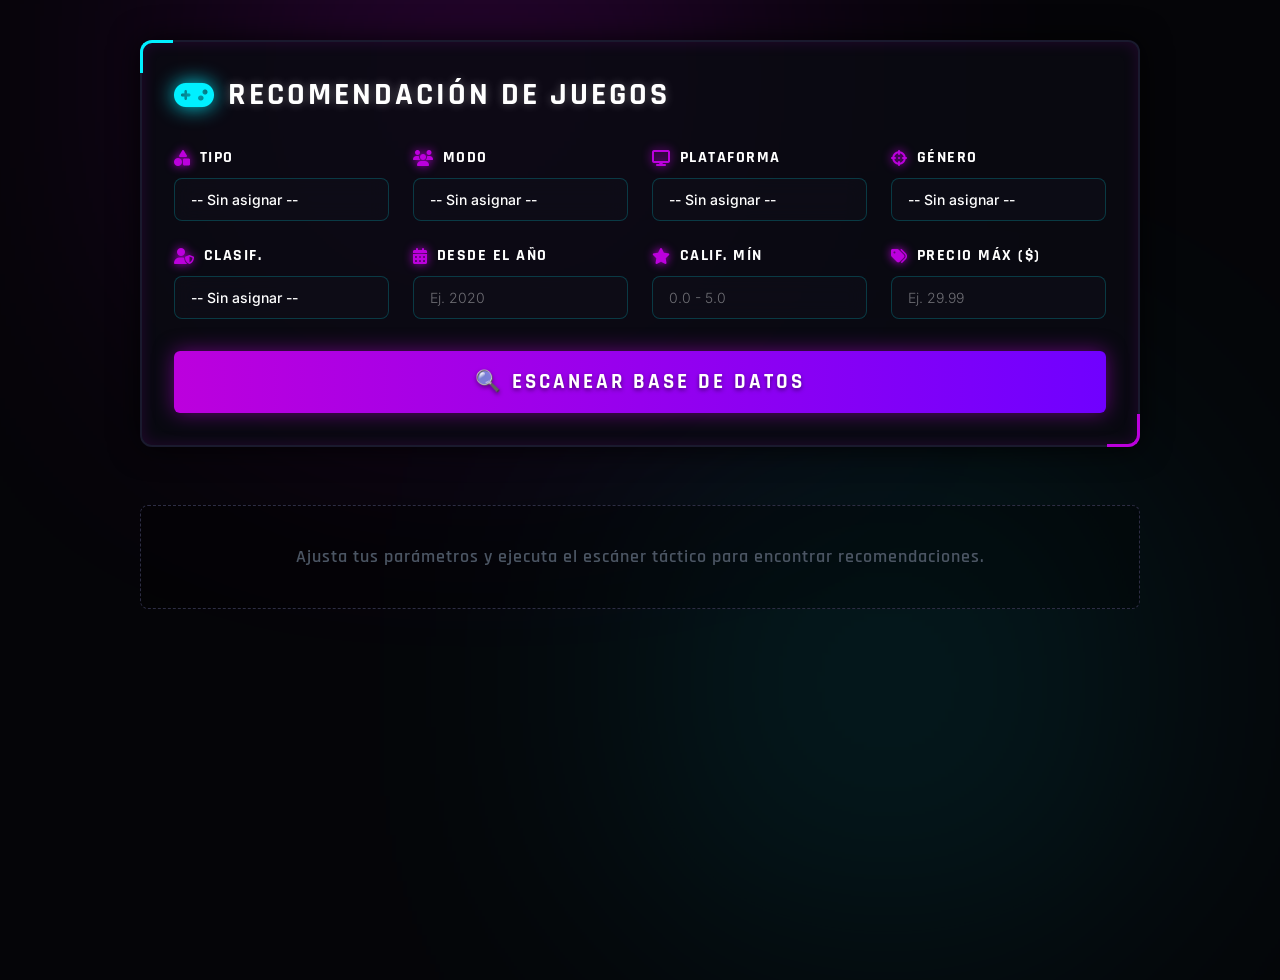
==== docs/index.html @ 14ea22c2 "Modificar una linea del codgo que generaba un error" ====
<!DOCTYPE html>
<html lang="es">
<head>
    <meta charset="UTF-8">
    <meta name="viewport" content="width=device-width, initial-scale=1.0">
    <title>NextGen | Recomendación de Juegos</title>
    <!-- Fuentes e Iconos Premium -->
    <link href="https://fonts.googleapis.com/css2?family=Rajdhani:wght=500;600;700&family=Inter:wght=300;400;500&display=swap" rel="stylesheet">
    <link rel="stylesheet" href="https://cdnjs.cloudflare.com/ajax/libs/font-awesome/6.4.0/css/all.min.css">
    <link rel="stylesheet" href="style.css">
</head>
<body>

    <!-- Fondo dinámico con luces neón difuminadas -->
    <div class="neon-bg-glow"></div>

    <main class="container">
        <!-- Tarjeta Premium con Efecto Glassmorphism -->
        <section class="filter-card-premium">
            <div class="card-header">
                <i class="fa-solid fa-gamepad header-icon"></i>
                <h2>RECOMENDACIÓN DE JUEGOS</h2>
            </div>
            
            <form id="filter-form">
                <div class="grid-filters">
                    
                    <!-- TIPO DE EXPERIENCIA -->
                    <div class="form-group">
                        <label for="tipo"><i class="fa-solid fa-shapes"></i> Tipo</label>
                        <select id="tipo" name="tipo">
                            <option value="">-- Sin asignar --</option>
                            <option value="accion">Acción</option>
                            <option value="aventura">Aventura</option>
                            <option value="estrategia">Estrategia</option>
                            <option value="rol">Rol (RPG)</option>
                            <option value="simulacion">Simulación</option>
                            <option value="deporte">Deportes / Carreras</option>
                        </select>
                    </div>

                    <!-- MODO DE JUEGO -->
                    <div class="form-group">
                        <label for="modo"><i class="fa-solid fa-users"></i> Modo</label>
                        <select id="modo" name="modo">
                            <option value="">-- Sin asignar --</option>
                            <option value="multijugador">Multijugador Online</option>
                            <option value="un_jugador">Un jugador (Story Mode)</option>
                            <option value="cooperativo">Cooperativo (Co-op)</option>
                            <option value="battle_royale">Battle Royale</option>
                        </select>
                    </div>

                    <!-- PLATAFORMA -->
                    <div class="form-group">
                        <label for="plataforma"><i class="fa-solid fa-display"></i> Plataforma</label>
                        <select id="plataforma" name="plataforma">
                            <option value="">-- Sin asignar --</option>
                            <option value="pc">PC (Steam / Epic)</option>
                            <option value="playstation">PlayStation 5 / PS4</option>
                            <option value="xbox">Xbox Series X|S / One</option>
                            <option value="nintendo">Nintendo Switch</option>
                            <option value="mobile">Mobile (Android / iOS)</option>
                        </select>
                    </div>

                    <!-- GÉNERO ESPECÍFICO -->
                    <div class="form-group">
                        <label for="genero"><i class="fa-solid fa-crosshairs"></i> Género</label>
                        <select id="genero" name="genero">
                            <option value="">-- Sin asignar --</option>
                            <option value="fps">FPS (Disparos en 1ª Persona)</option>
                            <option value="tps">TPS (Disparos en 3ª Persona)</option>
                            <option value="open_world">Mundo Abierto</option>
                            <option value="survival_horror">Survival Horror</option>
                            <option value="moba">MOBA</option>
                            <option value="soulslike">Soulslike</option>
                            <option value="indie">Indie</option>
                        </select>
                    </div>

                    <!-- CLASIFICACIÓN DE EDAD -->
                    <div class="form-group">
                        <label for="clasificacion"><i class="fa-solid fa-user-shield"></i> Clasif.</label>
                        <select id="clasificacion" name="clasificacion">
                            <option value="">-- Sin asignar --</option>
                            <option value="e">E (Para Todos)</option>
                            <option value="e10">E10+ (Mayores de 10)</option>
                            <option value="t">T (Adolescentes - Teen)</option>
                            <option value="m">M (Maduros - Mature 17+)</option>
                            <option value="ao">AO (Solo Adultos 18+)</option>
                        </select>
                    </div>

                    <!-- AÑO (CORREGIDO: El id ahora es 'anio' para que lo encuentre el JS) -->
                    <div class="form-group">
                        <label for="anio"><i class="fa-solid fa-calendar-days"></i> Desde el año</label>
                        <input type="number" id="anio" name="anio" min="1980" max="2026" placeholder="Ej. 2020">
                    </div>

                    <!-- CALIFICACIÓN MÍNIMA (CORREGIDO: El id ahora es 'calificacion_min' para que lo encuentre el JS) -->
                    <div class="form-group">
                        <label for="calificacion_min"><i class="fa-solid fa-star"></i> Calif. mín</label>
                        <input type="number" id="calificacion_min" name="calificacion_min" min="0" max="5" step="0.1" placeholder="0.0 - 5.0">
                    </div>

                    <!-- PRECIO MÁXIMO (CORREGIDO: El id ahora es 'precio' para que lo encuentre el JS) -->
                    <div class="form-group">
                        <label for="precio_max"><i class="fa-solid fa-tags"></i> Precio máx ($)</label>
                        <input type="number" id="precio" name="precio_max" min="0" step="0.01" placeholder="Ej. 29.99">
                    </div>
                </div>

                <button type="submit" class="btn-buscar-neon">
                    <span>🔍 ESCANEAR BASE DE DATOS</span>
                </button>
            </form>
        </section>

        <!-- Contenedor de Resultados -->
        <section id="juegos-container" class="juegos-grid">
            <p class="placeholder-text">Ajusta tus parámetros y ejecuta el escáner táctico para encontrar recomendaciones.</p>
        </section>
    </main>

    <script type="module" src="script.js"></script>
</body>
</html>
---- docs/style.css ----
:root {
    --bg-dark: #050508;          /* Fondo negro ultra profundo */
    --card-bg: rgba(10, 10, 18, 0.85); /* Tarjetas oscuras ciberbéticas */
    --cyber-purple: #bc00dd;     /* Morado neón reactivo */
    --cyber-cyan: #00f0ff;       /* Cian eléctrico fosforescente */
    --cyber-pink: #ff0055;       /* Rosa de advertencia */
    --text-main: #ffffff;
    --text-neon: #00f0ff;
    --border-glow: rgba(0, 240, 255, 0.2);
}

body {
    margin: 0;
    font-family: 'Rajdhani', 'Inter', sans-serif;
    background-color: var(--bg-dark);
    color: var(--text-main);
    display: flex;
    justify-content: center;
    min-height: 100vh;
    padding: 40px 20px;
    overflow-x: hidden;
    position: relative;
}

/* Luces Neón de Fondo (Auroras gamer) */
body::before {
    content: '';
    position: absolute;
    top: -15%;
    left: 20%;
    width: 450px;
    height: 450px;
    background: var(--cyber-purple);
    filter: blur(150px);
    opacity: 0.25;
    z-index: -1;
    pointer-events: none;
}

body::after {
    content: '';
    position: absolute;
    bottom: 10%;
    right: 15%;
    width: 400px;
    height: 400px;
    background: var(--cyber-cyan);
    filter: blur(150px);
    opacity: 0.15;
    z-index: -1;
    pointer-events: none;
}

.container {
    width: 100%;
    max-width: 1000px;
}

/* Panel Premium con Borde de Neón Energizado */
.filter-card-premium {
    background: var(--card-bg);
    border: 2px solid #1a1a2e;
    border-radius: 12px;
    padding: 32px;
    margin-bottom: 40px;
    box-shadow: 0 0 30px rgba(0, 0, 0, 0.8), 
                inset 0 0 15px rgba(188, 0, 221, 0.15);
    position: relative;
}

/* Esquinas iluminadas futuristas */
.filter-card-premium::before {
    content: '';
    position: absolute;
    top: -2px;
    left: -2px;
    width: 30px;
    height: 30px;
    border-top: 3px solid var(--cyber-cyan);
    border-left: 3px solid var(--cyber-cyan);
    border-top-left-radius: 12px;
}

.filter-card-premium::after {
    content: '';
    position: absolute;
    bottom: -2px;
    right: -2px;
    width: 30px;
    height: 30px;
    border-bottom: 3px solid var(--cyber-purple);
    border-right: 3px solid var(--cyber-purple);
    border-bottom-right-radius: 12px;
}

/* Título Gamer con Glow */
.card-header {
    display: flex;
    align-items: center;
    gap: 14px;
    margin-bottom: 32px;
}

.header-icon {
    font-size: 2rem;
    color: var(--cyber-cyan);
    filter: drop-shadow(0 0 10px var(--cyber-cyan));
}

.card-header h2 {
    font-family: 'Rajdhani', sans-serif;
    font-weight: 700;
    font-size: 2rem;
    letter-spacing: 3px;
    margin: 0;
    color: #fff;
    text-shadow: 0 0 10px rgba(255, 255, 255, 0.3);
}

/* Estructura de Filtros */
.grid-filters {
    display: grid;
    grid-template-columns: repeat(auto-fit, minmax(200px, 1fr));
    gap: 24px;
    margin-bottom: 32px;
}

.form-group {
    display: flex;
    flex-direction: column;
    gap: 10px;
}

.form-group label {
    font-family: 'Rajdhani', sans-serif;
    font-size: 1rem;
    font-weight: 700;
    color: #fff;
    text-transform: uppercase;
    letter-spacing: 1.5px;
    display: flex;
    align-items: center;
    gap: 8px;
}

/* Iconos de los labels en morado eléctrico */
.form-group label i {
    color: var(--cyber-purple);
    filter: drop-shadow(0 0 5px var(--cyber-purple));
    font-size: 1rem;
}

/* Selectores Estilo HUD Futurista */
.form-group select {
    background-color: #0d0d14;
    color: #e2e8f0;
    border: 1px solid #2d2d44;
    padding: 14px 16px;
    border-radius: 6px;
    font-size: 1rem;
    font-weight: 500;
    cursor: pointer;
    outline: none;
    transition: all 0.25s ease;
    appearance: none;
    background-image: url("data:image/svg+xml,%3Csvg xmlns='http://www.w3.org/2000/svg' fill='none' viewBox='0 0 24 24' stroke='%2300f0ff'%3E%3Cpath stroke-linecap='round' stroke-linejoin='round' stroke-width='2' d='M19 9l-7 7-7-7'/%3E%3C/svg%3E");
    background-repeat: no-repeat;
    background-position: right 14px center;
    background-size: 16px;
}

.form-group select:hover {
    border-color: var(--cyber-purple);
    box-shadow: 0 0 10px rgba(18c, 0, 2dd, 0.2);
    background-color: #12121f;
}

.form-group select:focus {
    border-color: var(--cyber-cyan);
    box-shadow: 0 0 15px rgba(0, 240, 255, 0.4);
    color: #fff;
}

/* Botón con Hiper-Glow Reactivo */
.btn-buscar-neon {
    width: 100%;
    background: linear-gradient(90deg, var(--cyber-purple) 0%, #7000ff 50%, var(--cyber-cyan) 100%);
    background-size: 200% auto;
    color: white;
    border: none;
    padding: 18px;
    font-family: 'Rajdhani', sans-serif;
    font-size: 1.3rem;
    font-weight: 700;
    letter-spacing: 3px;
    border-radius: 6px;
    cursor: pointer;
    transition: all 0.3s ease;
    box-shadow: 0 0 20px rgba(188, 0, 221, 0.5);
    text-shadow: 0 2px 4px rgba(0,0,0,0.5);
}

.btn-buscar-neon:hover {
    background-position: right center;
    box-shadow: 0 0 35px var(--cyber-cyan);
    transform: scale(1.01);
}

/* Pantalla de carga / Placeholders */
.placeholder-text {
    grid-column: 1 / -1;
    text-align: center;
    color: #4b5563;
    font-family: 'Rajdhani', sans-serif;
    font-size: 1.1rem;
    font-weight: 600;
    letter-spacing: 1px;
    border: 1px dashed #2d2d44;
    padding: 40px;
    border-radius: 8px;
    background: rgba(0, 0, 0, 0.3);
}

.placeholder-text i {
    color: var(--cyber-cyan);
    margin-right: 8px;
}

/* Tarjetas de Resultados Estilo Computador de Nave */
.juegos-grid {
    display: grid;
    grid-template-columns: repeat(auto-fit, minmax(300px, 1fr));
    gap: 28px;
}

.juego-card {
    background: #09090f;
    border: 1px solid #1f1f33;
    border-radius: 10px;
    overflow: hidden;
    display: flex;
    flex-direction: column;
    transition: all 0.3s cubic-bezier(0.25, 0.8, 0.25, 1);
}

.juego-card:hover {
    transform: translateY(-5px);
    border-color: var(--cyber-cyan);
    box-shadow: 0 10px 25px rgba(0, 240, 255, 0.25);
}

.juego-card img {
    width: 100%;
    height: 190px;
    object-fit: cover;
    border-bottom: 2px solid #1f1f33;
    filter: grayscale(10%);
    transition: filter 0.3s, transform 0.3s;
}

.juego-card:hover img {
    filter: grayscale(0%);
    transform: scale(1.02);
}

.juego-card-content {
    padding: 22px;
    display: flex;
    flex-direction: column;
    flex-grow: 1;
}

.juego-card h3 {
    margin: 0 0 14px 0;
    font-family: 'Rajdhani', sans-serif;
    font-size: 1.5rem;
    font-weight: 700;
    letter-spacing: 1px;
    color: #fff;
}

.tags {
    display: flex;
    gap: 8px;
    flex-wrap: wrap;
    margin-bottom: 16px;
}

.tag {
    background: rgba(0, 240, 255, 0.05);
    border: 1px solid rgba(0, 240, 255, 0.2);
    padding: 4px 10px;
    border-radius: 4px;
    font-size: 0.75rem;
    font-weight: 600;
    color: var(--cyber-cyan);
    letter-spacing: 0.5px;
}

.juego-card p {
    font-size: 0.9rem;
    color: #94a3b8;
    margin: 0 0 20px 0;
    line-height: 1.6;
    flex-grow: 1;
}

/* Footer de la tarjeta */
.juego-footer {
    display: flex;
    justify-content: space-between;
    align-items: center;
    border-top: 1px solid #1f1f33;
    padding-top: 18px;
}

.calificacion {
    color: #ffb703;
    font-weight: 700;
    font-size: 1rem;
    display: flex;
    align-items: center;
    gap: 6px;
    text-shadow: 0 0 8px rgba(255, 183, 3, 0.4);
}

.precio {
    background: rgba(188, 0, 221, 0.1);
    border: 1px solid var(--cyber-purple);
    color: #f472b6;
    padding: 4px 12px;
    border-radius: 4px;
    font-weight: 700;
    font-size: 0.8rem;
    letter-spacing: 1px;
}

/* Botón Adquirir Estilo Sci-Fi */
.btn-link {
    text-decoration: none;
    color: #fff;
    font-family: 'Rajdhani', sans-serif;
    font-size: 0.9rem;
    font-weight: 700;
    letter-spacing: 1px;
    background: transparent;
    border: 1px solid var(--cyber-cyan);
    padding: 6px 14px;
    border-radius: 4px;
    transition: all 0.2s ease;
    box-shadow: inset 0 0 4px rgba(0, 240, 255, 0.2);
}

.btn-link:hover {
    background: var(--cyber-cyan);
    color: var(--bg-dark);
    box-shadow: 0 0 15px var(--cyber-cyan);
}

.form-group select,
.form-group input[type="number"] {
    width: 100%;
    padding: 12px 16px;
    background: rgba(15, 15, 25, 0.6); /* Fondo oscuro semitransparente */
    border: 1px solid rgba(0, 242, 254, 0.2); /* Borde con sutil neón cian */
    border-radius: 8px;
    color: #ffffff; /* Texto blanco brillante */
    font-family: 'Inter', sans-serif;
    font-size: 14px;
    transition: all 0.3s ease;
    box-sizing: border-box;
    outline: none;
    backdrop-filter: blur(10px); /* Efecto Glassmorphism */
    -webkit-backdrop-filter: blur(10px);
}

/* Efecto de enfoque (Focus) cuando el usuario va a escribir */
.form-group input[type="number"]:focus,
.form-group select:focus {
    background: rgba(20, 20, 35, 0.8);
    border-color: #00f2fe; /* El borde se ilumina en neón cian activo */
    box-shadow: 0 0 15px rgba(0, 242, 254, 0.4); /* Resplandor neón */
}

/* Estilo para el texto de sugerencia (Placeholder) */
.form-group input[type="number"]::placeholder {
    color: rgba(255, 255, 255, 0.4); /* Blanco atenuado futurista */
    font-weight: 300;
}

/* Ocultar las flechas nativas en navegadores basados en Webkit (Chrome, Safari, Edge) */
.form-group input[type="number"]::-webkit-inner-spin-button,
.form-group input[type="number"]::-webkit-outer-spin-button {
    -webkit-appearance: none;
    margin: 0;
}

/* Ocultar las flechas y aplicar compatibilidad estándar (Firefox y otros) */
.form-group input[type="number"] {
    -moz-appearance: textfield; 
    appearance: textfield; /* Corrección para la advertencia de VS Code */
}
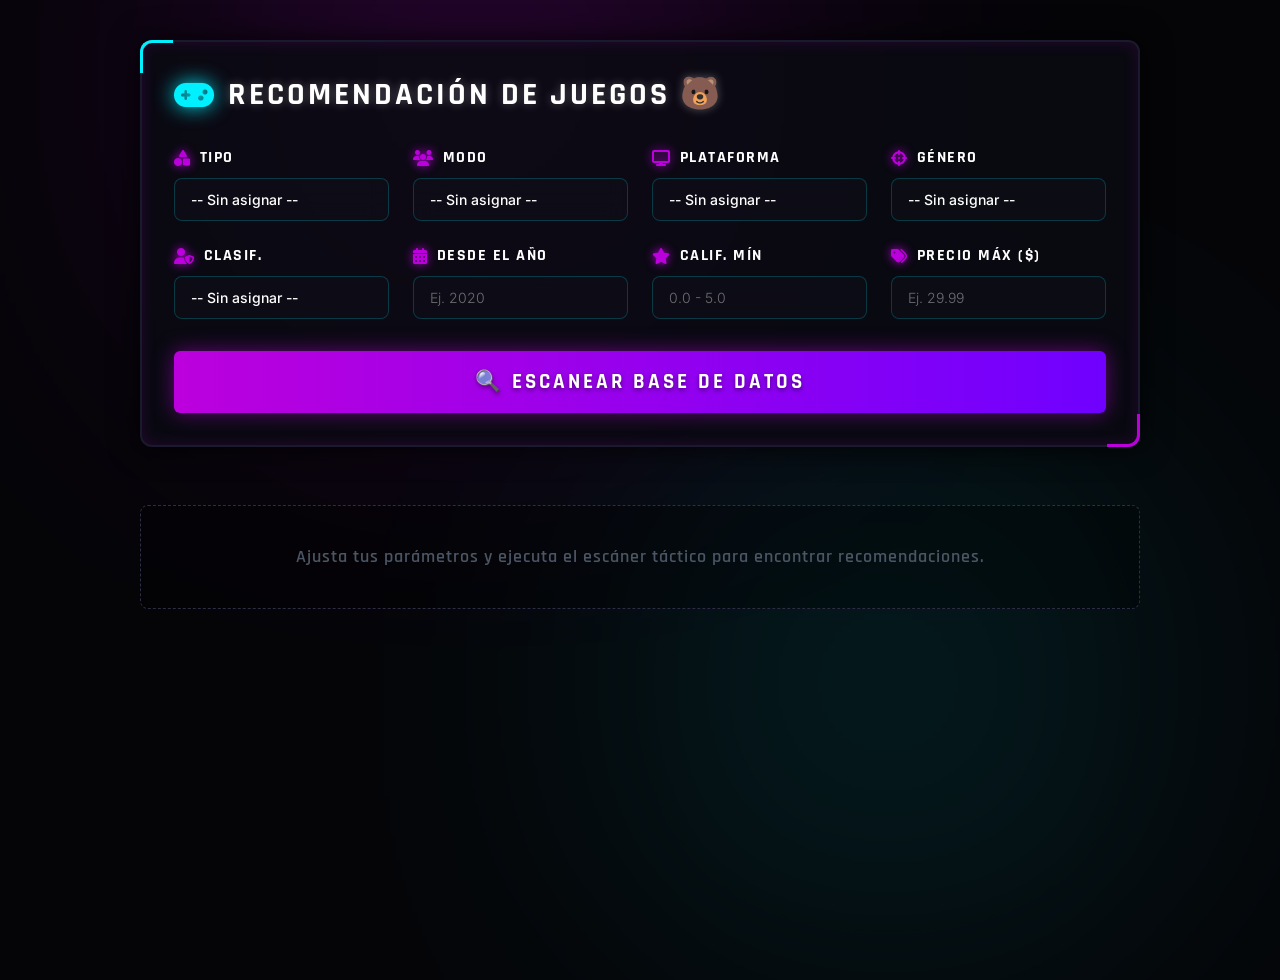
==== commit 85f49cbd: "Agregar juegos en .json y modiicar el index.html" ====
--- a/docs/index.html
+++ b/docs/index.html
@@ -19,7 +19,7 @@
         <section class="filter-card-premium">
             <div class="card-header">
                 <i class="fa-solid fa-gamepad header-icon"></i>
-                <h2>RECOMENDACIÓN DE JUEGOS</h2>
+                <h2>RECOMENDACIÓN DE JUEGOS  🐻</h2>
             </div>
             
             <form id="filter-form">
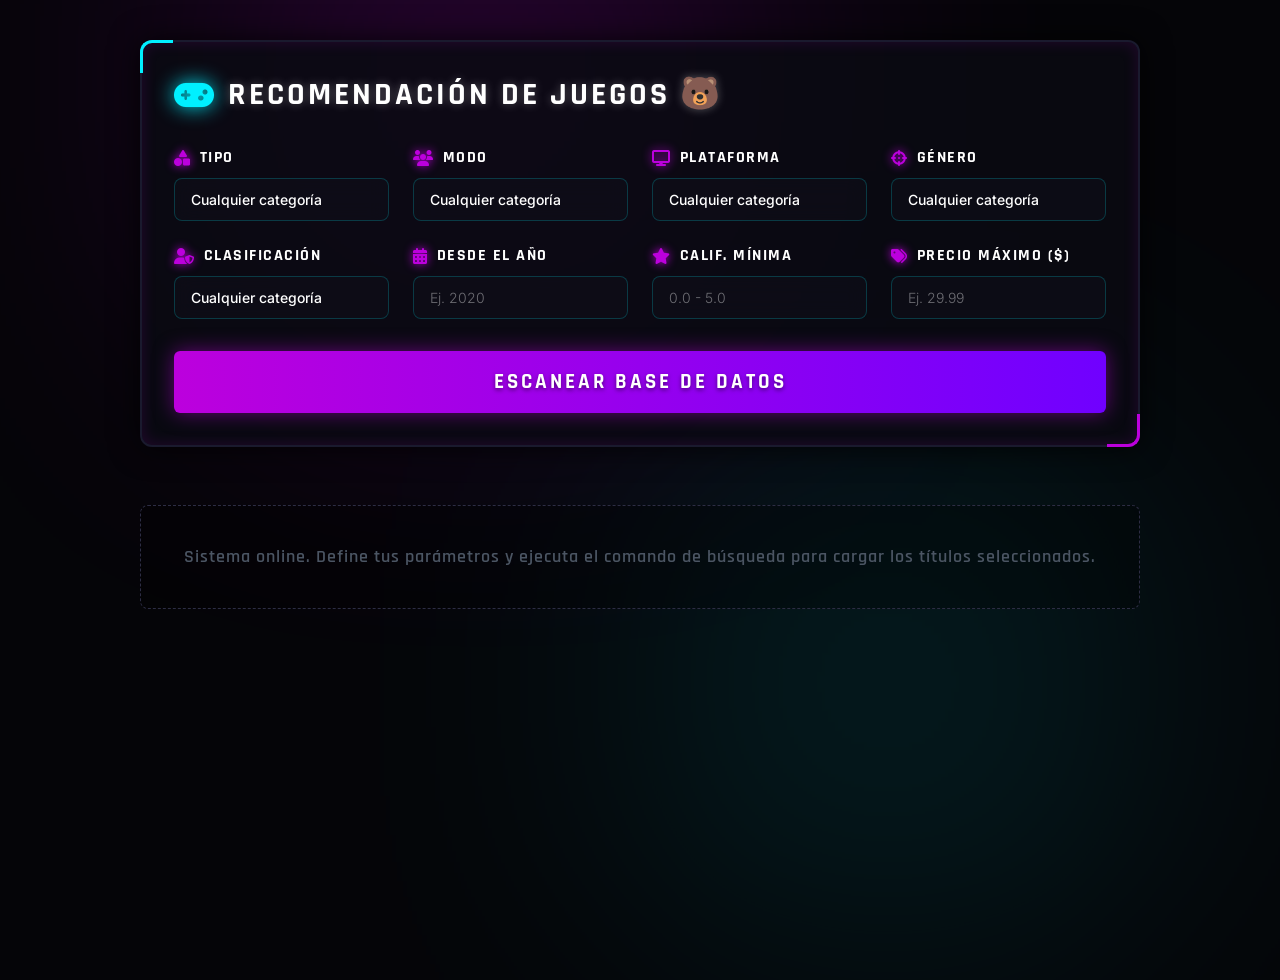
==== commit 46129608: "Modificar texto del index.html para mejor diseño" ====
--- a/docs/index.html
+++ b/docs/index.html
@@ -29,7 +29,7 @@
                     <div class="form-group">
                         <label for="tipo"><i class="fa-solid fa-shapes"></i> Tipo</label>
                         <select id="tipo" name="tipo">
-                            <option value="">-- Sin asignar --</option>
+                            <option value="">Cualquier categoría</option>
                             <option value="accion">Acción</option>
                             <option value="aventura">Aventura</option>
                             <option value="estrategia">Estrategia</option>
@@ -43,7 +43,7 @@
                     <div class="form-group">
                         <label for="modo"><i class="fa-solid fa-users"></i> Modo</label>
                         <select id="modo" name="modo">
-                            <option value="">-- Sin asignar --</option>
+                            <option value="">Cualquier categoría</option>
                             <option value="multijugador">Multijugador Online</option>
                             <option value="un_jugador">Un jugador (Story Mode)</option>
                             <option value="cooperativo">Cooperativo (Co-op)</option>
@@ -55,7 +55,7 @@
                     <div class="form-group">
                         <label for="plataforma"><i class="fa-solid fa-display"></i> Plataforma</label>
                         <select id="plataforma" name="plataforma">
-                            <option value="">-- Sin asignar --</option>
+                            <option value="">Cualquier categoría</option>
                             <option value="pc">PC (Steam / Epic)</option>
                             <option value="playstation">PlayStation 5 / PS4</option>
                             <option value="xbox">Xbox Series X|S / One</option>
@@ -68,7 +68,7 @@
                     <div class="form-group">
                         <label for="genero"><i class="fa-solid fa-crosshairs"></i> Género</label>
                         <select id="genero" name="genero">
-                            <option value="">-- Sin asignar --</option>
+                            <option value="">Cualquier categoría</option>
                             <option value="fps">FPS (Disparos en 1ª Persona)</option>
                             <option value="tps">TPS (Disparos en 3ª Persona)</option>
                             <option value="open_world">Mundo Abierto</option>
@@ -81,9 +81,9 @@
 
                     <!-- CLASIFICACIÓN DE EDAD -->
                     <div class="form-group">
-                        <label for="clasificacion"><i class="fa-solid fa-user-shield"></i> Clasif.</label>
+                        <label for="clasificacion"><i class="fa-solid fa-user-shield"></i> Clasificación</label>
                         <select id="clasificacion" name="clasificacion">
-                            <option value="">-- Sin asignar --</option>
+                            <option value="">Cualquier categoría</option>
                             <option value="e">E (Para Todos)</option>
                             <option value="e10">E10+ (Mayores de 10)</option>
                             <option value="t">T (Adolescentes - Teen)</option>
@@ -100,26 +100,26 @@
 
                     <!-- CALIFICACIÓN MÍNIMA (CORREGIDO: El id ahora es 'calificacion_min' para que lo encuentre el JS) -->
                     <div class="form-group">
-                        <label for="calificacion_min"><i class="fa-solid fa-star"></i> Calif. mín</label>
+                        <label for="calificacion_min"><i class="fa-solid fa-star"></i> Calif. mínima</label>
                         <input type="number" id="calificacion_min" name="calificacion_min" min="0" max="5" step="0.1" placeholder="0.0 - 5.0">
                     </div>
 
                     <!-- PRECIO MÁXIMO (CORREGIDO: El id ahora es 'precio' para que lo encuentre el JS) -->
                     <div class="form-group">
-                        <label for="precio_max"><i class="fa-solid fa-tags"></i> Precio máx ($)</label>
+                        <label for="precio_max"><i class="fa-solid fa-tags"></i> Precio máximo ($)</label>
                         <input type="number" id="precio" name="precio_max" min="0" step="0.01" placeholder="Ej. 29.99">
                     </div>
                 </div>
 
                 <button type="submit" class="btn-buscar-neon">
-                    <span>🔍 ESCANEAR BASE DE DATOS</span>
+                    <span>ESCANEAR BASE DE DATOS</span>
                 </button>
             </form>
         </section>
 
         <!-- Contenedor de Resultados -->
         <section id="juegos-container" class="juegos-grid">
-            <p class="placeholder-text">Ajusta tus parámetros y ejecuta el escáner táctico para encontrar recomendaciones.</p>
+            <p class="placeholder-text">Sistema online. Define tus parámetros y ejecuta el comando de búsqueda para cargar los títulos seleccionados.</p>
         </section>
     </main>
 
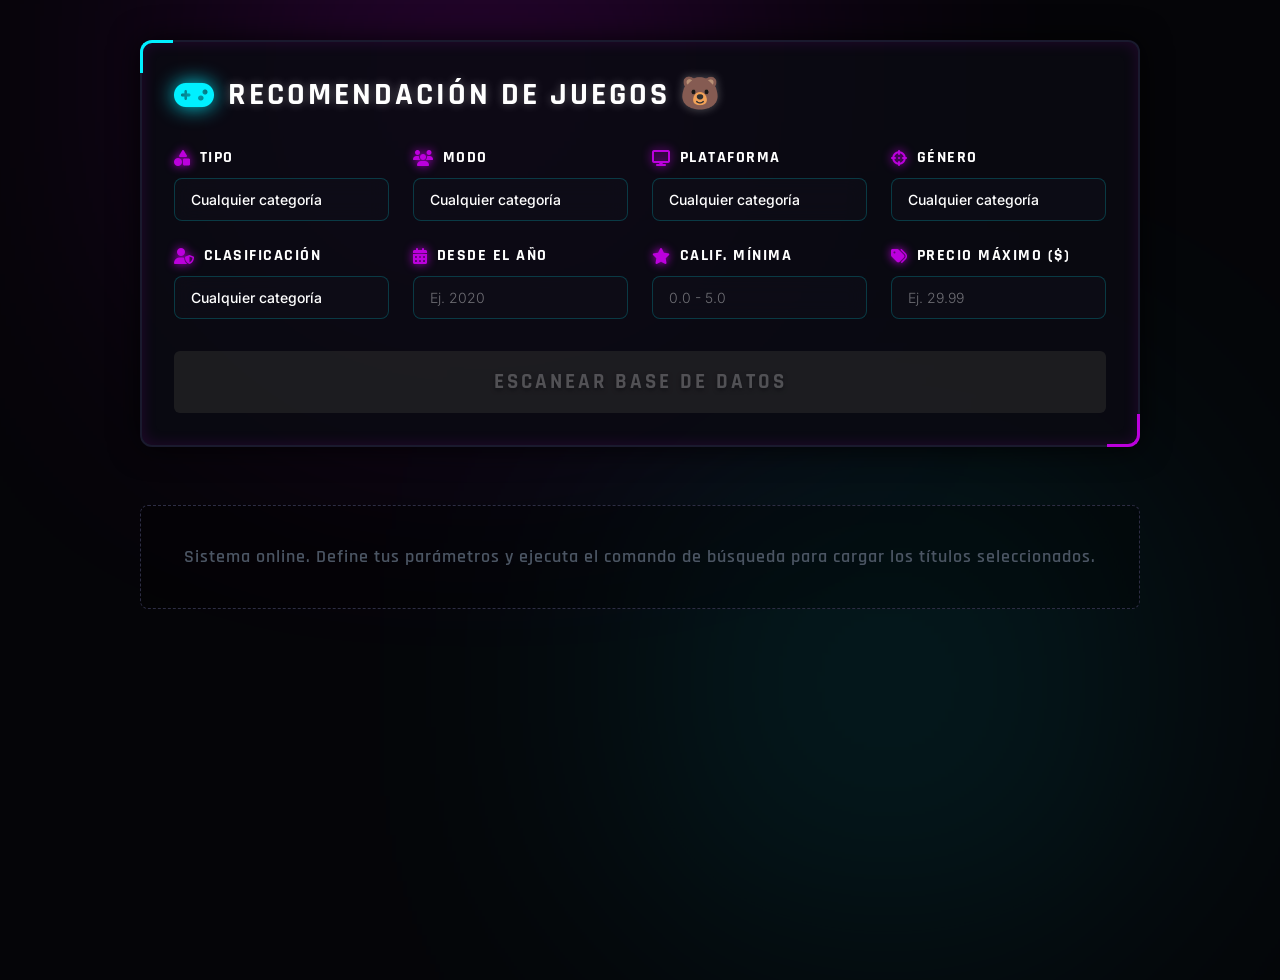
==== commit 0678045e: "Modificar la monografia y cambiar el diseño y la interaccion de la web osito" ====
--- a/docs/index.html
+++ b/docs/index.html
@@ -111,9 +111,13 @@
                     </div>
                 </div>
 
-                <button type="submit" class="btn-buscar-neon">
-                    <span>ESCANEAR BASE DE DATOS</span>
-                </button>
+                <button
+                    type="submit"
+                    id="btnBuscar"
+                    class="btn-buscar-neon"
+                    disabled>
+                <span>ESCANEAR BASE DE DATOS</span>
+            </button>
             </form>
         </section>
 
--- a/docs/style.css
+++ b/docs/style.css
@@ -399,4 +399,39 @@
 .form-group input[type="number"] {
     -moz-appearance: textfield; 
     appearance: textfield; /* Corrección para la advertencia de VS Code */
+}
+
+/*=========================================
+BOTÓN DESACTIVADO
+=========================================*/
+
+.btn-buscar-neon:disabled{
+
+    background: #2b2b35;
+
+    color: #8d8d8d;
+
+    cursor: not-allowed;
+
+    opacity: .55;
+
+    box-shadow: none;
+
+    filter: grayscale(100%);
+
+    transform: none;
+
+    pointer-events: none;
+
+    transition: .3s;
+}
+
+.btn-buscar-neon:disabled:hover{
+
+    background:#2b2b35;
+
+    box-shadow:none;
+
+    transform:none;
+
 }
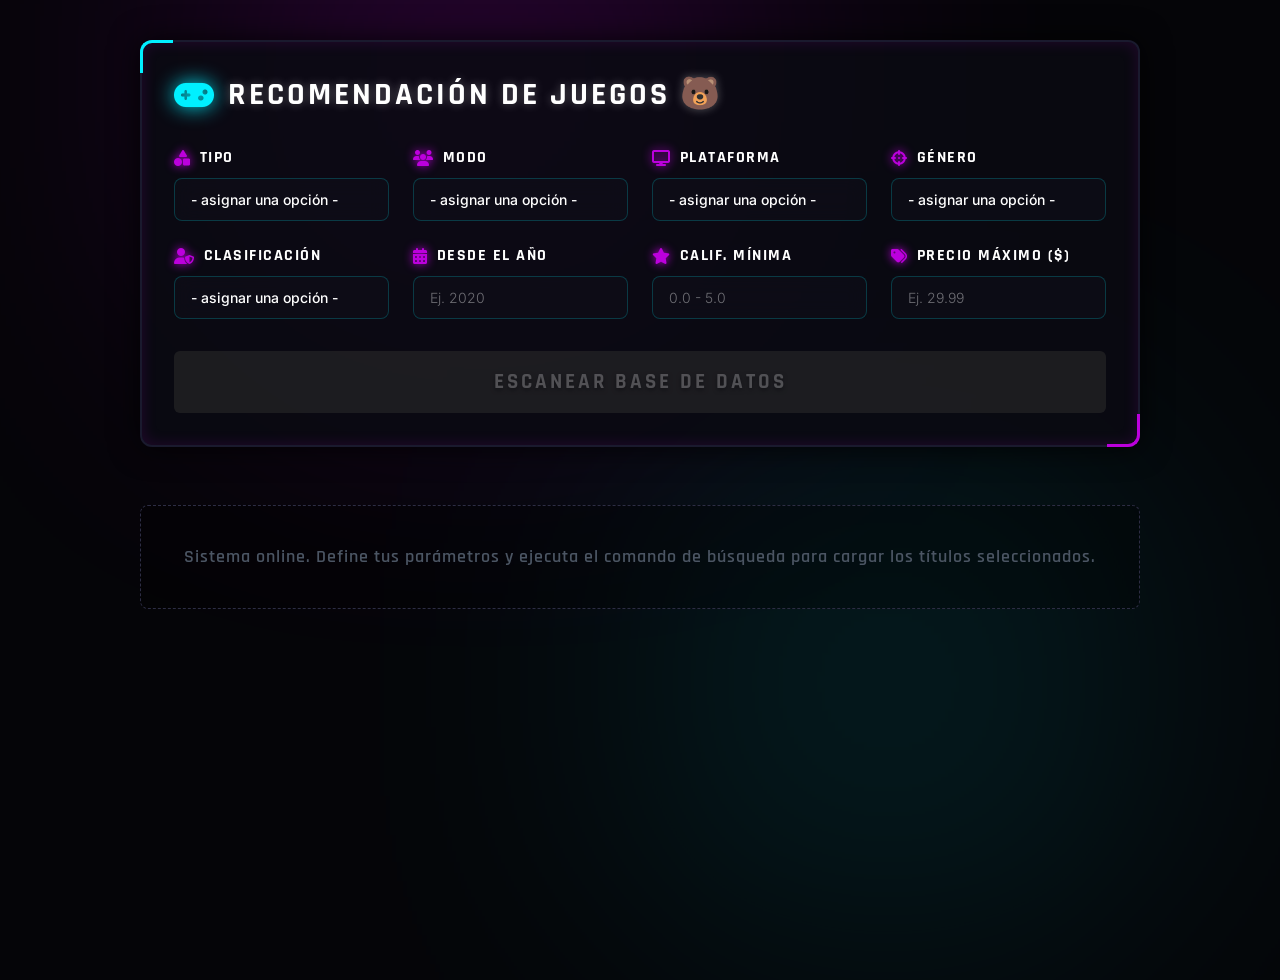
==== commit 1cb36bfd: "Cambiar la asignacion de filtros en la web" ====
--- a/docs/index.html
+++ b/docs/index.html
@@ -29,7 +29,7 @@
                     <div class="form-group">
                         <label for="tipo"><i class="fa-solid fa-shapes"></i> Tipo</label>
                         <select id="tipo" name="tipo">
-                            <option value="">Cualquier categoría</option>
+                            <option value="">- asignar una opción -</option>
                             <option value="accion">Acción</option>
                             <option value="aventura">Aventura</option>
                             <option value="estrategia">Estrategia</option>
@@ -43,7 +43,7 @@
                     <div class="form-group">
                         <label for="modo"><i class="fa-solid fa-users"></i> Modo</label>
                         <select id="modo" name="modo">
-                            <option value="">Cualquier categoría</option>
+                            <option value="">- asignar una opción -</option>
                             <option value="multijugador">Multijugador Online</option>
                             <option value="un_jugador">Un jugador (Story Mode)</option>
                             <option value="cooperativo">Cooperativo (Co-op)</option>
@@ -55,7 +55,7 @@
                     <div class="form-group">
                         <label for="plataforma"><i class="fa-solid fa-display"></i> Plataforma</label>
                         <select id="plataforma" name="plataforma">
-                            <option value="">Cualquier categoría</option>
+                            <option value="">- asignar una opción -</option>
                             <option value="pc">PC (Steam / Epic)</option>
                             <option value="playstation">PlayStation 5 / PS4</option>
                             <option value="xbox">Xbox Series X|S / One</option>
@@ -68,7 +68,7 @@
                     <div class="form-group">
                         <label for="genero"><i class="fa-solid fa-crosshairs"></i> Género</label>
                         <select id="genero" name="genero">
-                            <option value="">Cualquier categoría</option>
+                            <option value="">- asignar una opción -</option>
                             <option value="fps">FPS (Disparos en 1ª Persona)</option>
                             <option value="tps">TPS (Disparos en 3ª Persona)</option>
                             <option value="open_world">Mundo Abierto</option>
@@ -83,7 +83,7 @@
                     <div class="form-group">
                         <label for="clasificacion"><i class="fa-solid fa-user-shield"></i> Clasificación</label>
                         <select id="clasificacion" name="clasificacion">
-                            <option value="">Cualquier categoría</option>
+                            <option value="">- asignar una opción -</option>
                             <option value="e">E (Para Todos)</option>
                             <option value="e10">E10+ (Mayores de 10)</option>
                             <option value="t">T (Adolescentes - Teen)</option>
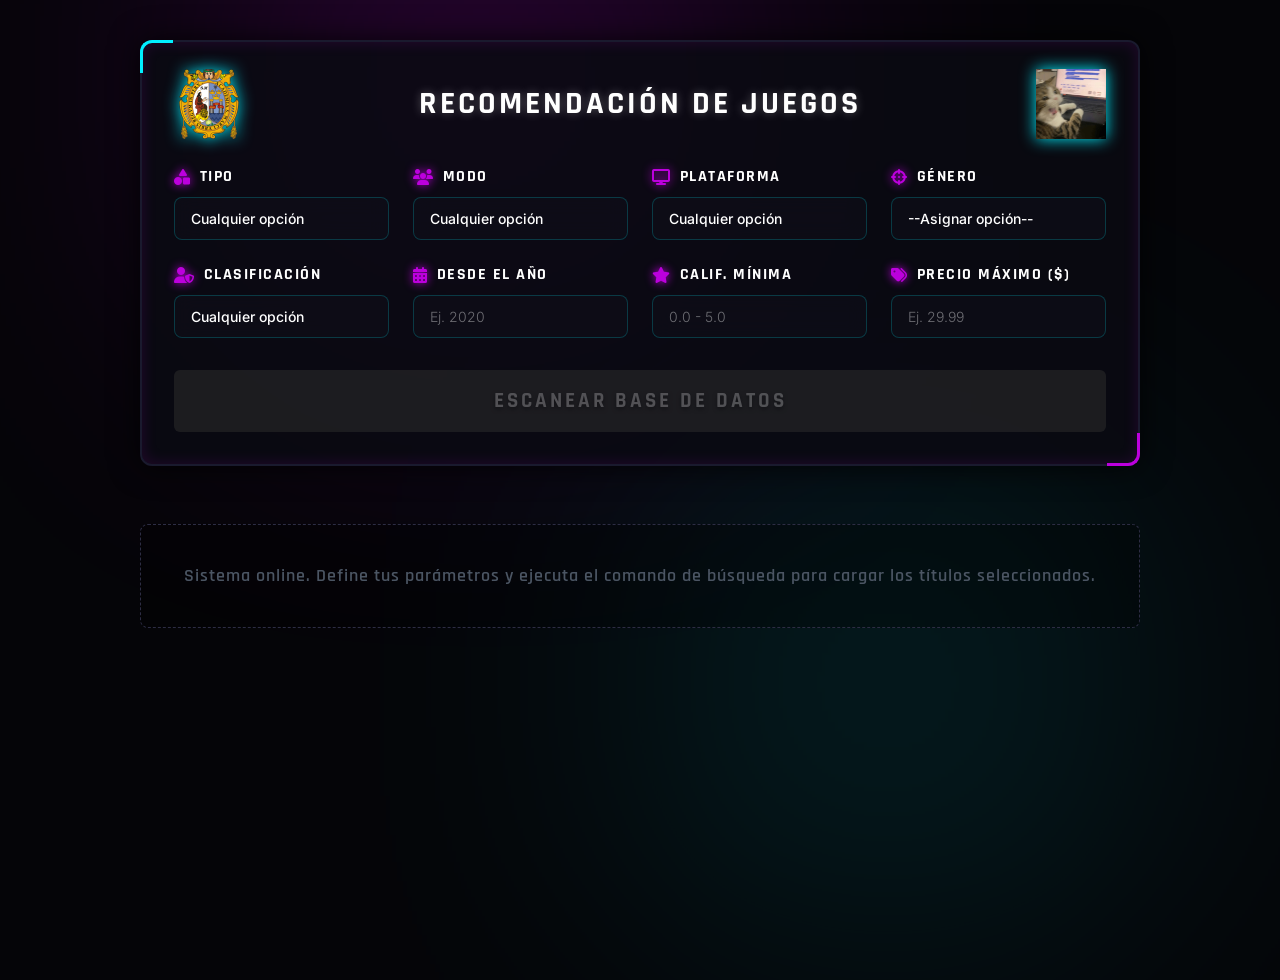
==== commit a43a3fd8: "Hacer cambios para poner 2 imagenes a la web" ====
--- a/docs/index.html
+++ b/docs/index.html
@@ -17,9 +17,15 @@
     <main class="container">
         <!-- Tarjeta Premium con Efecto Glassmorphism -->
         <section class="filter-card-premium">
-            <div class="card-header">
-                <i class="fa-solid fa-gamepad header-icon"></i>
-                <h2>RECOMENDACIÓN DE JUEGOS  🐻</h2>
+           <div class="card-header">
+                <!-- 1. Imagen Izquierda -->
+                <img src="unmsm.webp" alt="Logo Izquierda" class="header-left-img">
+    
+                <!-- 2. Texto Central -->
+                <h2>RECOMENDACIÓN DE JUEGOS</h2>
+    
+                <!-- 3. Imagen Derecha (Gatito) -->
+                <img src="gato-meme.jpeg" alt="Logo NextGen" class="header-right-img">
             </div>
             
             <form id="filter-form">
@@ -29,7 +35,7 @@
                     <div class="form-group">
                         <label for="tipo"><i class="fa-solid fa-shapes"></i> Tipo</label>
                         <select id="tipo" name="tipo">
-                            <option value="">- asignar una opción -</option>
+                            <option value="">Cualquier opción</option>
                             <option value="accion">Acción</option>
                             <option value="aventura">Aventura</option>
                             <option value="estrategia">Estrategia</option>
@@ -43,7 +49,7 @@
                     <div class="form-group">
                         <label for="modo"><i class="fa-solid fa-users"></i> Modo</label>
                         <select id="modo" name="modo">
-                            <option value="">- asignar una opción -</option>
+                            <option value="">Cualquier opción</option>
                             <option value="multijugador">Multijugador Online</option>
                             <option value="un_jugador">Un jugador (Story Mode)</option>
                             <option value="cooperativo">Cooperativo (Co-op)</option>
@@ -55,7 +61,7 @@
                     <div class="form-group">
                         <label for="plataforma"><i class="fa-solid fa-display"></i> Plataforma</label>
                         <select id="plataforma" name="plataforma">
-                            <option value="">- asignar una opción -</option>
+                            <option value="">Cualquier opción</option>
                             <option value="pc">PC (Steam / Epic)</option>
                             <option value="playstation">PlayStation 5 / PS4</option>
                             <option value="xbox">Xbox Series X|S / One</option>
@@ -68,7 +74,7 @@
                     <div class="form-group">
                         <label for="genero"><i class="fa-solid fa-crosshairs"></i> Género</label>
                         <select id="genero" name="genero">
-                            <option value="">- asignar una opción -</option>
+                            <option value="">--Asignar opción--</option>
                             <option value="fps">FPS (Disparos en 1ª Persona)</option>
                             <option value="tps">TPS (Disparos en 3ª Persona)</option>
                             <option value="open_world">Mundo Abierto</option>
@@ -83,7 +89,7 @@
                     <div class="form-group">
                         <label for="clasificacion"><i class="fa-solid fa-user-shield"></i> Clasificación</label>
                         <select id="clasificacion" name="clasificacion">
-                            <option value="">- asignar una opción -</option>
+                            <option value="">Cualquier opción</option>
                             <option value="e">E (Para Todos)</option>
                             <option value="e10">E10+ (Mayores de 10)</option>
                             <option value="t">T (Adolescentes - Teen)</option>
--- a/docs/style.css
+++ b/docs/style.css
@@ -93,26 +93,48 @@
     border-bottom-right-radius: 12px;
 }
 
-/* Título Gamer con Glow */
+/* Configuramos el contenedor principal para centrar horizontal y verticalmente */
 .card-header {
-    display: flex;
-    align-items: center;
-    gap: 14px;
+    display: block;             /* Cambiamos a block para usar alineación tradicional */
+    text-align: center;         /* <--- Esto centra el título h2 automáticamente en el medio */
+    position: relative;         /* Permite posicionar las imágenes a los lados */
     margin-bottom: 32px;
-}
-
-.header-icon {
-    font-size: 2rem;
-    color: var(--cyber-cyan);
-    filter: drop-shadow(0 0 10px var(--cyber-cyan));
-}
-
+    min-height: 60px;           /* Altura mínima para que no se encima con los filtros */
+}
+
+/* Imagen de la Derecha (Gatito) */
+.header-right-img {
+    position: absolute;
+    right: 0;                   /* Pegada al extremo derecho del menú */
+    top: 50%;
+    transform: translateY(-50%);/* Centrado vertical perfecto */
+    width: 70px;
+    height: 70px;
+    object-fit: contain;
+    filter: drop-shadow(0 0 8px var(--cyber-cyan));
+}
+
+/* Imagen de la Izquierda */
+.header-left-img {
+    position: absolute;
+    left: 0;                    /* Pegada al extremo izquierdo del menú */
+    top: 50%;
+    transform: translateY(-50%);/* Centrado vertical perfecto */
+    width: 70px;
+    height: 70px;
+    object-fit: contain;
+    filter: drop-shadow(0 0 8px var(--cyber-cyan));
+}
+
+/* El título se queda perfectamente en medio */
 .card-header h2 {
+    display: inline-block;      /* Se comporta como texto centrado */
+    margin: 0;
+    line-height: 60px;          /* Centrado vertical perfecto con respecto a la altura */
     font-family: 'Rajdhani', sans-serif;
     font-weight: 700;
     font-size: 2rem;
     letter-spacing: 3px;
-    margin: 0;
     color: #fff;
     text-shadow: 0 0 10px rgba(255, 255, 255, 0.3);
 }
@@ -434,4 +456,18 @@
 
     transform:none;
 
-}+}
+
+/* Nuevo contenedor para mantener juntos el logo izquierdo y el texto */
+.header-title-wrapper {
+    display: block;
+    text-align: left;
+}
+
+/* Forzamos a que el logo y el h2 se comporten como celdas alineadas verticalmente en el centro */
+.header-title-wrapper .header-left-img,
+.header-title-wrapper h2 {
+    display: table-cell;
+    vertical-align: middle;
+}
+
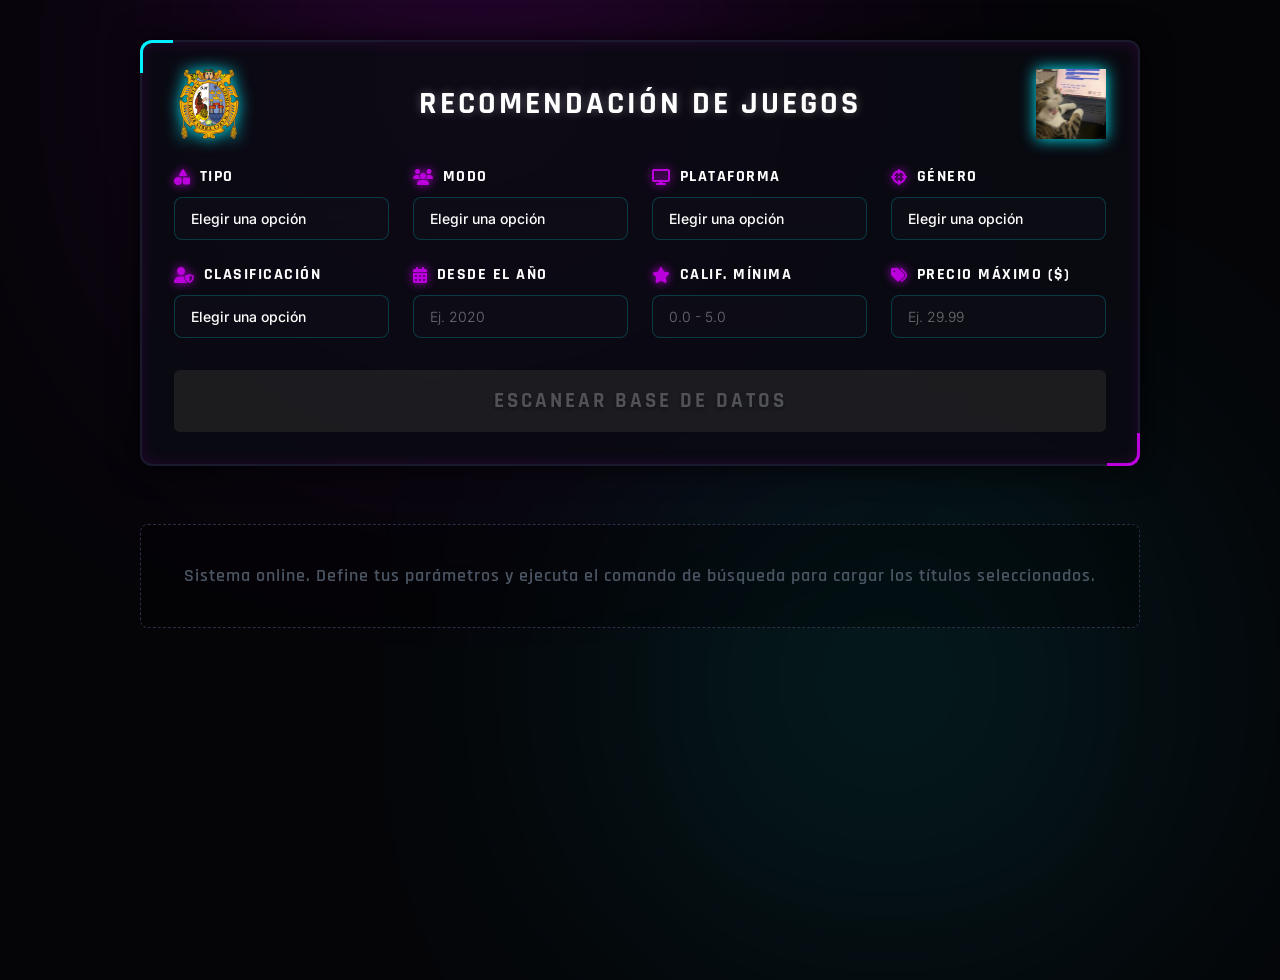
==== commit e9dc8986: "Solucionar el merge conflict" ====
--- a/docs/index.html
+++ b/docs/index.html
@@ -35,7 +35,7 @@
                     <div class="form-group">
                         <label for="tipo"><i class="fa-solid fa-shapes"></i> Tipo</label>
                         <select id="tipo" name="tipo">
-                            <option value="">Cualquier opción</option>
+                            <option value="">Elegir una opción</option>
                             <option value="accion">Acción</option>
                             <option value="aventura">Aventura</option>
                             <option value="estrategia">Estrategia</option>
@@ -49,7 +49,7 @@
                     <div class="form-group">
                         <label for="modo"><i class="fa-solid fa-users"></i> Modo</label>
                         <select id="modo" name="modo">
-                            <option value="">Cualquier opción</option>
+                            <option value="">Elegir una opción</option>
                             <option value="multijugador">Multijugador Online</option>
                             <option value="un_jugador">Un jugador (Story Mode)</option>
                             <option value="cooperativo">Cooperativo (Co-op)</option>
@@ -61,7 +61,7 @@
                     <div class="form-group">
                         <label for="plataforma"><i class="fa-solid fa-display"></i> Plataforma</label>
                         <select id="plataforma" name="plataforma">
-                            <option value="">Cualquier opción</option>
+                            <option value="">Elegir una opción</option>
                             <option value="pc">PC (Steam / Epic)</option>
                             <option value="playstation">PlayStation 5 / PS4</option>
                             <option value="xbox">Xbox Series X|S / One</option>
@@ -74,7 +74,7 @@
                     <div class="form-group">
                         <label for="genero"><i class="fa-solid fa-crosshairs"></i> Género</label>
                         <select id="genero" name="genero">
-                            <option value="">--Asignar opción--</option>
+                            <option value="">Elegir una opción</option>
                             <option value="fps">FPS (Disparos en 1ª Persona)</option>
                             <option value="tps">TPS (Disparos en 3ª Persona)</option>
                             <option value="open_world">Mundo Abierto</option>
@@ -89,7 +89,7 @@
                     <div class="form-group">
                         <label for="clasificacion"><i class="fa-solid fa-user-shield"></i> Clasificación</label>
                         <select id="clasificacion" name="clasificacion">
-                            <option value="">Cualquier opción</option>
+                            <option value="">Elegir una opción</option>
                             <option value="e">E (Para Todos)</option>
                             <option value="e10">E10+ (Mayores de 10)</option>
                             <option value="t">T (Adolescentes - Teen)</option>
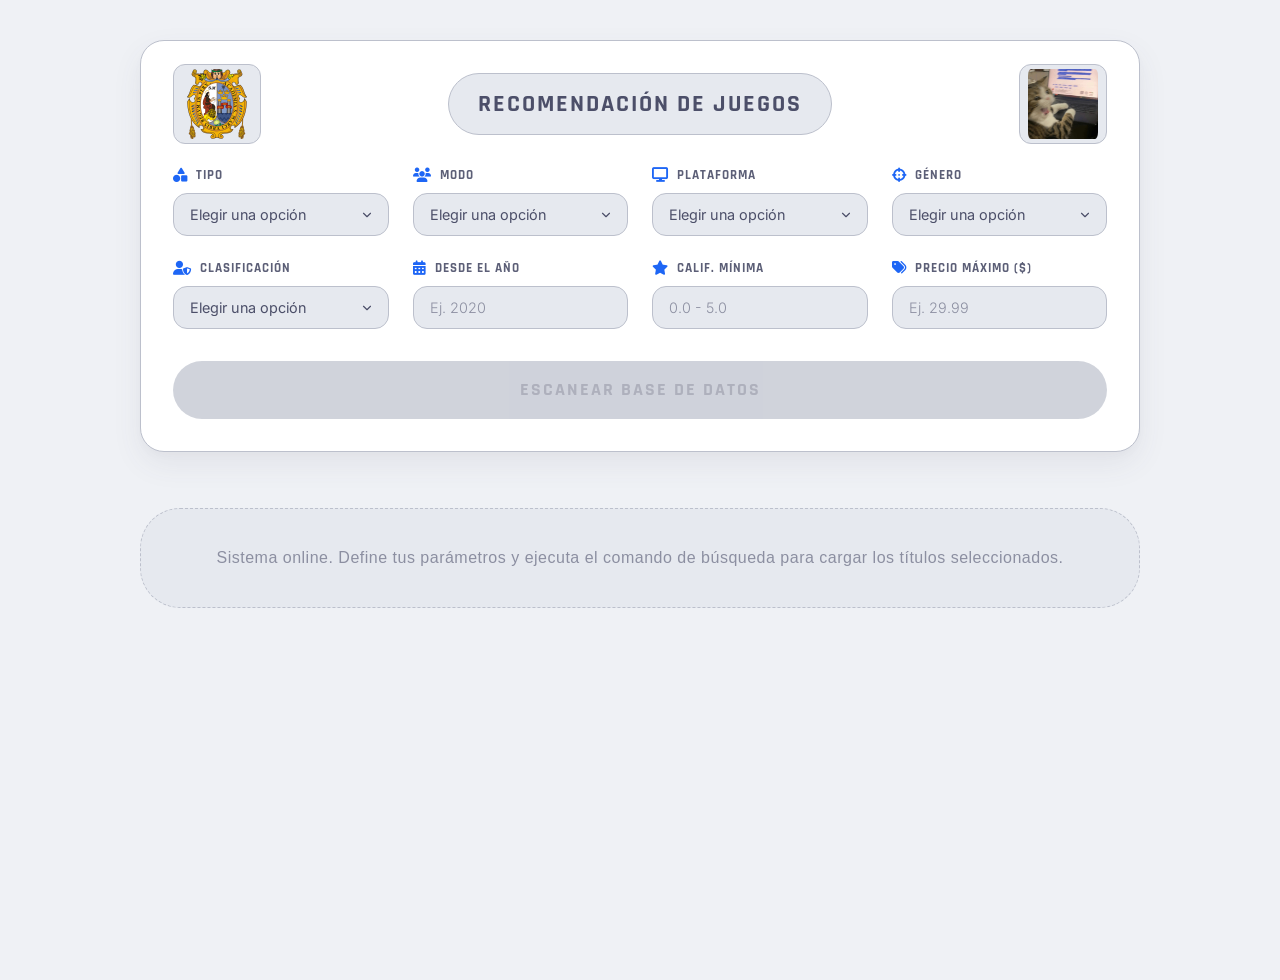
==== commit ff7affaa: "Remove MOBA option from genre selection Removed MOBA option from the game genre selection." ====
--- a/docs/index.html
+++ b/docs/index.html
@@ -79,7 +79,6 @@
                             <option value="tps">TPS (Disparos en 3ª Persona)</option>
                             <option value="open_world">Mundo Abierto</option>
                             <option value="survival_horror">Survival Horror</option>
-                            <option value="moba">MOBA</option>
                             <option value="soulslike">Soulslike</option>
                             <option value="indie">Indie</option>
                         </select>
@@ -135,4 +134,4 @@
 
     <script type="module" src="script.js"></script>
 </body>
-</html>+</html>
--- a/docs/style.css
+++ b/docs/style.css
@@ -1,19 +1,65 @@
 :root {
-    --bg-dark: #050508;          /* Fondo negro ultra profundo */
-    --card-bg: rgba(10, 10, 18, 0.85); /* Tarjetas oscuras ciberbéticas */
-    --cyber-purple: #bc00dd;     /* Morado neón reactivo */
-    --cyber-cyan: #00f0ff;       /* Cian eléctrico fosforescente */
-    --cyber-pink: #ff0055;       /* Rosa de advertencia */
-    --text-main: #ffffff;
-    --text-neon: #00f0ff;
-    --border-glow: rgba(0, 240, 255, 0.2);
+    /* Colores principales de la paleta Latte */
+    --ctp-rosewater: #dc8a78;
+    --ctp-flamingo: #dd7878;
+    --ctp-pink: #ea76cb;
+    --ctp-mauve: #8839ef;
+    --ctp-red: #d20f39;
+    --ctp-maroon: #e64553;
+    --ctp-peach: #fe640b;
+    --ctp-yellow: #df8e1d;
+    --ctp-green: #40a02b;
+    --ctp-teal: #179299;
+    --ctp-sky: #04a5e5;
+    --ctp-sapphire: #209fb5;
+    --ctp-blue: #1e66f5;
+    --ctp-lavender: #7287fd;
+    --ctp-text: #4c4f69;
+    --ctp-subtext1: #5c5f77;
+    --ctp-subtext0: #6c6f85;
+    --ctp-overlay2: #7c7f93;
+    --ctp-overlay1: #8c8fa1;
+    --ctp-overlay0: #9ca0b0;
+    --ctp-surface2: #acb0be;
+    --ctp-surface1: #bcc0cc;
+    --ctp-surface0: #ccd0da;
+    --ctp-base: #eff1f5;
+    --ctp-mantle: #e6e9ef;
+    --ctp-crust: #dce0e8;
+
+    /* Mapeo a variables de la interfaz */
+    --bg-body: var(--ctp-base);
+    --bg-card: #ffffff;
+    --bg-input: var(--ctp-mantle);
+    --bg-tag: var(--ctp-surface0);
+    --bg-placeholder: var(--ctp-mantle);
+
+    --text-primary: var(--ctp-text);
+    --text-secondary: var(--ctp-subtext1);
+    --text-muted: var(--ctp-overlay1);
+    --text-on-button: #ffffff;
+
+    --border-light: var(--ctp-surface1);
+    --border-focus: var(--ctp-blue);
+    --border-hover: var(--ctp-sapphire);
+
+    --shadow-color: rgba(76, 79, 105, 0.08);
+    --shadow-hover: rgba(76, 79, 105, 0.15);
+
+    --color-accent: var(--ctp-blue);
+    --color-accent-hover: var(--ctp-sapphire);
+    --color-button-bg: var(--ctp-mauve);
+    --color-button-hover: var(--ctp-blue);
+    --color-tag-text: var(--ctp-mauve);
+    --color-precio: var(--ctp-teal);
+    --star-color: var(--ctp-yellow);
 }
 
 body {
     margin: 0;
     font-family: 'Rajdhani', 'Inter', sans-serif;
-    background-color: var(--bg-dark);
-    color: var(--text-main);
+    background-color: var(--bg-body);
+    color: var(--text-primary);
     display: flex;
     justify-content: center;
     min-height: 100vh;
@@ -22,33 +68,10 @@
     position: relative;
 }
 
-/* Luces Neón de Fondo (Auroras gamer) */
-body::before {
-    content: '';
-    position: absolute;
-    top: -15%;
-    left: 20%;
-    width: 450px;
-    height: 450px;
-    background: var(--cyber-purple);
-    filter: blur(150px);
-    opacity: 0.25;
-    z-index: -1;
-    pointer-events: none;
-}
-
+/* Eliminamos las luces neón de fondo */
+body::before,
 body::after {
-    content: '';
-    position: absolute;
-    bottom: 10%;
-    right: 15%;
-    width: 400px;
-    height: 400px;
-    background: var(--cyber-cyan);
-    filter: blur(150px);
-    opacity: 0.15;
-    z-index: -1;
-    pointer-events: none;
+    display: none;
 }
 
 .container {
@@ -56,87 +79,85 @@
     max-width: 1000px;
 }
 
-/* Panel Premium con Borde de Neón Energizado */
+/* Panel Premium con estilo minimalista */
 .filter-card-premium {
-    background: var(--card-bg);
-    border: 2px solid #1a1a2e;
-    border-radius: 12px;
+    background: var(--bg-card);
+    border: 1px solid var(--border-light);
+    border-radius: 24px;
     padding: 32px;
     margin-bottom: 40px;
-    box-shadow: 0 0 30px rgba(0, 0, 0, 0.8), 
-                inset 0 0 15px rgba(188, 0, 221, 0.15);
+    box-shadow: 0 12px 30px var(--shadow-color), 0 4px 10px rgba(0, 0, 0, 0.02);
     position: relative;
-}
-
-/* Esquinas iluminadas futuristas */
-.filter-card-premium::before {
-    content: '';
-    position: absolute;
-    top: -2px;
-    left: -2px;
-    width: 30px;
-    height: 30px;
-    border-top: 3px solid var(--cyber-cyan);
-    border-left: 3px solid var(--cyber-cyan);
-    border-top-left-radius: 12px;
-}
-
+    transition: box-shadow 0.2s, border-color 0.2s;
+}
+
+.filter-card-premium:hover {
+    box-shadow: 0 20px 40px var(--shadow-hover);
+    border-color: var(--border-hover);
+}
+
+/* Eliminamos las esquinas iluminadas futuristas */
+.filter-card-premium::before,
 .filter-card-premium::after {
-    content: '';
-    position: absolute;
-    bottom: -2px;
-    right: -2px;
-    width: 30px;
-    height: 30px;
-    border-bottom: 3px solid var(--cyber-purple);
-    border-right: 3px solid var(--cyber-purple);
-    border-bottom-right-radius: 12px;
+    display: none;
 }
 
 /* Configuramos el contenedor principal para centrar horizontal y verticalmente */
 .card-header {
-    display: block;             /* Cambiamos a block para usar alineación tradicional */
-    text-align: center;         /* <--- Esto centra el título h2 automáticamente en el medio */
-    position: relative;         /* Permite posicionar las imágenes a los lados */
+    display: block;
+    text-align: center;
+    position: relative;
     margin-bottom: 32px;
-    min-height: 60px;           /* Altura mínima para que no se encima con los filtros */
+    min-height: 60px;
 }
 
 /* Imagen de la Derecha (Gatito) */
 .header-right-img {
     position: absolute;
-    right: 0;                   /* Pegada al extremo derecho del menú */
+    right: 0;
     top: 50%;
-    transform: translateY(-50%);/* Centrado vertical perfecto */
+    transform: translateY(-50%);
     width: 70px;
     height: 70px;
     object-fit: contain;
-    filter: drop-shadow(0 0 8px var(--cyber-cyan));
+    filter: none;
+    border-radius: 12px;
+    background: var(--bg-input);
+    padding: 4px 8px;
+    border: 1px solid var(--border-light);
 }
 
 /* Imagen de la Izquierda */
 .header-left-img {
     position: absolute;
-    left: 0;                    /* Pegada al extremo izquierdo del menú */
+    left: 0;
     top: 50%;
-    transform: translateY(-50%);/* Centrado vertical perfecto */
+    transform: translateY(-50%);
     width: 70px;
     height: 70px;
     object-fit: contain;
-    filter: drop-shadow(0 0 8px var(--cyber-cyan));
+    filter: none;
+    border-radius: 12px;
+    border: 1px solid var(--border-light);
+    background: var(--bg-input);
+    padding: 4px 8px;
 }
 
 /* El título se queda perfectamente en medio */
 .card-header h2 {
-    display: inline-block;      /* Se comporta como texto centrado */
+    display: inline-block;
     margin: 0;
-    line-height: 60px;          /* Centrado vertical perfecto con respecto a la altura */
+    line-height: 60px;
     font-family: 'Rajdhani', sans-serif;
     font-weight: 700;
-    font-size: 2rem;
-    letter-spacing: 3px;
-    color: #fff;
-    text-shadow: 0 0 10px rgba(255, 255, 255, 0.3);
+    font-size: 1.5rem;
+    letter-spacing: 2px;
+    color: var(--text-primary);
+    background: var(--bg-input);
+    padding: 0 1.8rem;
+    border-radius: 60px;
+    text-shadow: none;
+    border: 1px solid var(--border-light);
 }
 
 /* Estructura de Filtros */
@@ -155,100 +176,145 @@
 
 .form-group label {
     font-family: 'Rajdhani', sans-serif;
-    font-size: 1rem;
-    font-weight: 700;
-    color: #fff;
+    font-size: 0.8rem;
+    font-weight: 700;
+    color: var(--text-secondary);
     text-transform: uppercase;
-    letter-spacing: 1.5px;
+    letter-spacing: 1px;
     display: flex;
     align-items: center;
     gap: 8px;
 }
 
-/* Iconos de los labels en morado eléctrico */
+/* Iconos de los labels en color de acento */
 .form-group label i {
-    color: var(--cyber-purple);
-    filter: drop-shadow(0 0 5px var(--cyber-purple));
-    font-size: 1rem;
-}
-
-/* Selectores Estilo HUD Futurista */
+    color: var(--color-accent);
+    filter: none;
+    font-size: 0.9rem;
+}
+
+/* Selectores Estilo Minimalista */
+.form-group select,
+.form-group input[type="number"] {
+    width: 100%;
+    padding: 12px 16px;
+    background: var(--bg-input);
+    border: 1px solid var(--border-light);
+    border-radius: 14px;
+    color: var(--text-primary);
+    font-family: 'Inter', sans-serif;
+    font-size: 0.9rem;
+    transition: all 0.15s ease;
+    box-sizing: border-box;
+    outline: none;
+}
+
 .form-group select {
-    background-color: #0d0d14;
-    color: #e2e8f0;
-    border: 1px solid #2d2d44;
-    padding: 14px 16px;
-    border-radius: 6px;
-    font-size: 1rem;
-    font-weight: 500;
-    cursor: pointer;
-    outline: none;
-    transition: all 0.25s ease;
     appearance: none;
-    background-image: url("data:image/svg+xml,%3Csvg xmlns='http://www.w3.org/2000/svg' fill='none' viewBox='0 0 24 24' stroke='%2300f0ff'%3E%3Cpath stroke-linecap='round' stroke-linejoin='round' stroke-width='2' d='M19 9l-7 7-7-7'/%3E%3C/svg%3E");
+    background-image: url("data:image/svg+xml,%3Csvg xmlns='http://www.w3.org/2000/svg' width='16' height='16' viewBox='0 0 24 24' fill='none' stroke='%234c4f69' stroke-width='2' stroke-linecap='round' stroke-linejoin='round'%3E%3Cpolyline points='6 9 12 15 18 9'%3E%3C/polyline%3E%3C/svg%3E");
     background-repeat: no-repeat;
     background-position: right 14px center;
-    background-size: 16px;
-}
-
-.form-group select:hover {
-    border-color: var(--cyber-purple);
-    box-shadow: 0 0 10px rgba(18c, 0, 2dd, 0.2);
-    background-color: #12121f;
-}
-
-.form-group select:focus {
-    border-color: var(--cyber-cyan);
-    box-shadow: 0 0 15px rgba(0, 240, 255, 0.4);
-    color: #fff;
-}
-
-/* Botón con Hiper-Glow Reactivo */
+    background-size: 14px;
+    padding-right: 40px;
+}
+
+.form-group select:hover,
+.form-group input[type="number"]:hover {
+    border-color: var(--border-hover);
+    background-color: var(--bg-card);
+}
+
+.form-group select:focus,
+.form-group input[type="number"]:focus {
+    border-color: var(--border-focus);
+    background-color: var(--bg-card);
+    box-shadow: 0 0 0 3px rgba(30, 102, 245, 0.1);
+}
+
+/* Estilo para el texto de sugerencia (Placeholder) */
+.form-group input[type="number"]::placeholder {
+    color: var(--text-muted);
+    font-weight: 300;
+}
+
+/* Ocultar las flechas nativas en navegadores basados en Webkit */
+.form-group input[type="number"]::-webkit-inner-spin-button,
+.form-group input[type="number"]::-webkit-outer-spin-button {
+    -webkit-appearance: none;
+    margin: 0;
+}
+
+/* Ocultar las flechas en Firefox */
+.form-group input[type="number"] {
+    -moz-appearance: textfield;
+    appearance: textfield;
+}
+
+/* Botón con estilo minimalista */
 .btn-buscar-neon {
     width: 100%;
-    background: linear-gradient(90deg, var(--cyber-purple) 0%, #7000ff 50%, var(--cyber-cyan) 100%);
-    background-size: 200% auto;
-    color: white;
+    background: var(--color-button-bg);
+    color: var(--text-on-button);
     border: none;
     padding: 18px;
     font-family: 'Rajdhani', sans-serif;
-    font-size: 1.3rem;
-    font-weight: 700;
-    letter-spacing: 3px;
-    border-radius: 6px;
+    font-size: 1.1rem;
+    font-weight: 700;
+    letter-spacing: 2px;
+    border-radius: 40px;
     cursor: pointer;
-    transition: all 0.3s ease;
-    box-shadow: 0 0 20px rgba(188, 0, 221, 0.5);
-    text-shadow: 0 2px 4px rgba(0,0,0,0.5);
+    transition: background 0.2s, transform 0.1s, box-shadow 0.2s;
+    box-shadow: 0 4px 12px rgba(136, 57, 239, 0.2);
 }
 
 .btn-buscar-neon:hover {
-    background-position: right center;
-    box-shadow: 0 0 35px var(--cyber-cyan);
-    transform: scale(1.01);
+    background: var(--color-button-hover);
+    box-shadow: 0 6px 20px rgba(30, 102, 245, 0.25);
+    transform: translateY(-1px);
+}
+
+.btn-buscar-neon:active {
+    transform: scale(0.98);
+}
+
+/* Botón desactivado */
+.btn-buscar-neon:disabled {
+    background: var(--ctp-surface1);
+    color: var(--ctp-overlay1);
+    cursor: not-allowed;
+    opacity: 0.7;
+    box-shadow: none;
+    transform: none;
+    pointer-events: none;
+}
+
+.btn-buscar-neon:disabled:hover {
+    background: var(--ctp-surface1);
+    box-shadow: none;
+    transform: none;
 }
 
 /* Pantalla de carga / Placeholders */
 .placeholder-text {
     grid-column: 1 / -1;
     text-align: center;
-    color: #4b5563;
+    color: var(--text-muted);
     font-family: 'Rajdhani', sans-serif;
-    font-size: 1.1rem;
-    font-weight: 600;
-    letter-spacing: 1px;
-    border: 1px dashed #2d2d44;
+    font-size: 1rem;
+    font-weight: 500;
+    letter-spacing: 0.5px;
+    border: 1px dashed var(--border-light);
     padding: 40px;
-    border-radius: 8px;
-    background: rgba(0, 0, 0, 0.3);
+    border-radius: 40px;
+    background: var(--bg-placeholder);
 }
 
 .placeholder-text i {
-    color: var(--cyber-cyan);
+    color: var(--text-muted);
     margin-right: 8px;
 }
 
-/* Tarjetas de Resultados Estilo Computador de Nave */
+/* Tarjetas de Resultados Estilo Minimalista */
 .juegos-grid {
     display: grid;
     grid-template-columns: repeat(auto-fit, minmax(300px, 1fr));
@@ -256,33 +322,33 @@
 }
 
 .juego-card {
-    background: #09090f;
-    border: 1px solid #1f1f33;
-    border-radius: 10px;
+    background: var(--bg-card);
+    border: 1px solid var(--border-light);
+    border-radius: 20px;
     overflow: hidden;
     display: flex;
     flex-direction: column;
-    transition: all 0.3s cubic-bezier(0.25, 0.8, 0.25, 1);
+    transition: all 0.2s cubic-bezier(0.25, 0.8, 0.25, 1);
 }
 
 .juego-card:hover {
-    transform: translateY(-5px);
-    border-color: var(--cyber-cyan);
-    box-shadow: 0 10px 25px rgba(0, 240, 255, 0.25);
+    transform: translateY(-3px);
+    border-color: var(--border-focus);
+    box-shadow: 0 12px 28px var(--shadow-hover);
 }
 
 .juego-card img {
     width: 100%;
     height: 190px;
     object-fit: cover;
-    border-bottom: 2px solid #1f1f33;
-    filter: grayscale(10%);
-    transition: filter 0.3s, transform 0.3s;
+    border-bottom: 1px solid var(--border-light);
+    filter: none;
+    transition: none;
 }
 
 .juego-card:hover img {
-    filter: grayscale(0%);
-    transform: scale(1.02);
+    filter: none;
+    transform: none;
 }
 
 .juego-card-content {
@@ -295,10 +361,10 @@
 .juego-card h3 {
     margin: 0 0 14px 0;
     font-family: 'Rajdhani', sans-serif;
-    font-size: 1.5rem;
-    font-weight: 700;
-    letter-spacing: 1px;
-    color: #fff;
+    font-size: 1.4rem;
+    font-weight: 700;
+    letter-spacing: 0.5px;
+    color: var(--text-primary);
 }
 
 .tags {
@@ -309,19 +375,25 @@
 }
 
 .tag {
-    background: rgba(0, 240, 255, 0.05);
-    border: 1px solid rgba(0, 240, 255, 0.2);
-    padding: 4px 10px;
-    border-radius: 4px;
-    font-size: 0.75rem;
+    background: var(--bg-tag);
+    border: 1px solid var(--border-light);
+    padding: 4px 12px;
+    border-radius: 30px;
+    font-size: 0.7rem;
     font-weight: 600;
-    color: var(--cyber-cyan);
+    color: var(--color-tag-text);
     letter-spacing: 0.5px;
+    transition: background 0.2s, color 0.2s;
+}
+
+.tag:hover {
+    background: var(--color-tag-text);
+    color: var(--text-on-button);
 }
 
 .juego-card p {
     font-size: 0.9rem;
-    color: #94a3b8;
+    color: var(--text-secondary);
     margin: 0 0 20px 0;
     line-height: 1.6;
     flex-grow: 1;
@@ -332,130 +404,58 @@
     display: flex;
     justify-content: space-between;
     align-items: center;
-    border-top: 1px solid #1f1f33;
+    border-top: 1px solid var(--border-light);
     padding-top: 18px;
+    flex-wrap: wrap;
+    gap: 0.5rem;
 }
 
 .calificacion {
-    color: #ffb703;
-    font-weight: 700;
-    font-size: 1rem;
+    color: var(--text-primary);
+    font-weight: 700;
+    font-size: 0.95rem;
     display: flex;
     align-items: center;
     gap: 6px;
-    text-shadow: 0 0 8px rgba(255, 183, 3, 0.4);
+    text-shadow: none;
+}
+
+.calificacion i {
+    color: var(--star-color);
 }
 
 .precio {
-    background: rgba(188, 0, 221, 0.1);
-    border: 1px solid var(--cyber-purple);
-    color: #f472b6;
-    padding: 4px 12px;
-    border-radius: 4px;
+    background: var(--bg-tag);
+    border: 1px solid var(--border-light);
+    color: var(--color-precio);
+    padding: 4px 14px;
+    border-radius: 40px;
     font-weight: 700;
     font-size: 0.8rem;
-    letter-spacing: 1px;
-}
-
-/* Botón Adquirir Estilo Sci-Fi */
+    letter-spacing: 0.5px;
+}
+
+/* Botón Adquirir Estilo Minimalista */
 .btn-link {
     text-decoration: none;
-    color: #fff;
+    color: var(--color-accent);
     font-family: 'Rajdhani', sans-serif;
-    font-size: 0.9rem;
-    font-weight: 700;
-    letter-spacing: 1px;
+    font-size: 0.8rem;
+    font-weight: 700;
+    letter-spacing: 0.5px;
     background: transparent;
-    border: 1px solid var(--cyber-cyan);
-    padding: 6px 14px;
-    border-radius: 4px;
-    transition: all 0.2s ease;
-    box-shadow: inset 0 0 4px rgba(0, 240, 255, 0.2);
+    border: 1px solid var(--color-accent);
+    padding: 6px 16px;
+    border-radius: 40px;
+    transition: all 0.15s ease;
+    box-shadow: none;
 }
 
 .btn-link:hover {
-    background: var(--cyber-cyan);
-    color: var(--bg-dark);
-    box-shadow: 0 0 15px var(--cyber-cyan);
-}
-
-.form-group select,
-.form-group input[type="number"] {
-    width: 100%;
-    padding: 12px 16px;
-    background: rgba(15, 15, 25, 0.6); /* Fondo oscuro semitransparente */
-    border: 1px solid rgba(0, 242, 254, 0.2); /* Borde con sutil neón cian */
-    border-radius: 8px;
-    color: #ffffff; /* Texto blanco brillante */
-    font-family: 'Inter', sans-serif;
-    font-size: 14px;
-    transition: all 0.3s ease;
-    box-sizing: border-box;
-    outline: none;
-    backdrop-filter: blur(10px); /* Efecto Glassmorphism */
-    -webkit-backdrop-filter: blur(10px);
-}
-
-/* Efecto de enfoque (Focus) cuando el usuario va a escribir */
-.form-group input[type="number"]:focus,
-.form-group select:focus {
-    background: rgba(20, 20, 35, 0.8);
-    border-color: #00f2fe; /* El borde se ilumina en neón cian activo */
-    box-shadow: 0 0 15px rgba(0, 242, 254, 0.4); /* Resplandor neón */
-}
-
-/* Estilo para el texto de sugerencia (Placeholder) */
-.form-group input[type="number"]::placeholder {
-    color: rgba(255, 255, 255, 0.4); /* Blanco atenuado futurista */
-    font-weight: 300;
-}
-
-/* Ocultar las flechas nativas en navegadores basados en Webkit (Chrome, Safari, Edge) */
-.form-group input[type="number"]::-webkit-inner-spin-button,
-.form-group input[type="number"]::-webkit-outer-spin-button {
-    -webkit-appearance: none;
-    margin: 0;
-}
-
-/* Ocultar las flechas y aplicar compatibilidad estándar (Firefox y otros) */
-.form-group input[type="number"] {
-    -moz-appearance: textfield; 
-    appearance: textfield; /* Corrección para la advertencia de VS Code */
-}
-
-/*=========================================
-BOTÓN DESACTIVADO
-=========================================*/
-
-.btn-buscar-neon:disabled{
-
-    background: #2b2b35;
-
-    color: #8d8d8d;
-
-    cursor: not-allowed;
-
-    opacity: .55;
-
-    box-shadow: none;
-
-    filter: grayscale(100%);
-
-    transform: none;
-
-    pointer-events: none;
-
-    transition: .3s;
-}
-
-.btn-buscar-neon:disabled:hover{
-
-    background:#2b2b35;
-
-    box-shadow:none;
-
-    transform:none;
-
+    background: var(--color-accent);
+    color: var(--text-on-button);
+    border-color: var(--color-accent);
+    box-shadow: 0 4px 12px rgba(30, 102, 245, 0.2);
 }
 
 /* Nuevo contenedor para mantener juntos el logo izquierdo y el texto */
@@ -464,10 +464,50 @@
     text-align: left;
 }
 
-/* Forzamos a que el logo y el h2 se comporten como celdas alineadas verticalmente en el centro */
 .header-title-wrapper .header-left-img,
 .header-title-wrapper h2 {
     display: table-cell;
     vertical-align: middle;
 }
 
+/* Ajustes responsivos */
+@media (max-width: 700px) {
+    .filter-card-premium {
+        padding: 20px 16px;
+    }
+    .card-header {
+        flex-direction: column;
+        align-items: center;
+        gap: 0.6rem;
+    }
+    .card-header h2 {
+        font-size: 1.1rem;
+        padding: 0.3rem 1.4rem;
+        line-height: 1.8;
+    }
+    .header-left-img,
+    .header-right-img {
+        width: 50px;
+        height: 50px;
+    }
+    .grid-filters {
+        gap: 16px;
+    }
+}
+
+@media (max-width: 480px) {
+    body {
+        padding: 20px 10px;
+    }
+    .filter-card-premium {
+        padding: 16px 12px;
+    }
+    .grid-filters {
+        grid-template-columns: 1fr;
+        gap: 12px;
+    }
+    .juegos-grid {
+        grid-template-columns: 1fr;
+        gap: 20px;
+    }
+}
